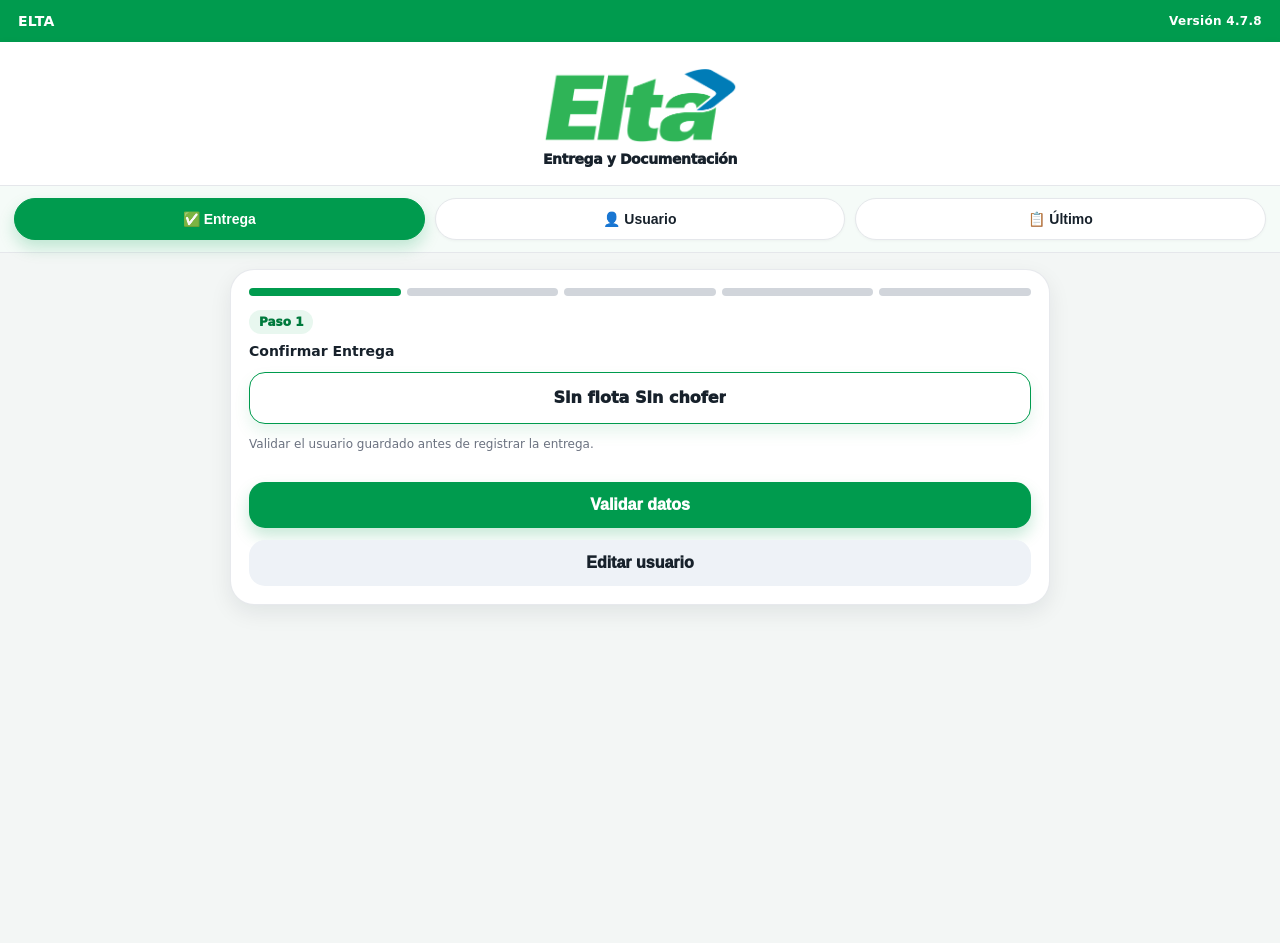
==== index.html @ c251888d "Add files via upload" ====
<!doctype html>
<html lang="es">
<head>
<meta charset="utf-8">
<meta name="viewport" content="width=device-width,initial-scale=1,viewport-fit=cover">
<meta name="theme-color" content="#009B4E">
<link rel="manifest" href="manifest.json">
<link rel="stylesheet" href="style.css">
<title>ELTA Registro de Entregas</title>
</head>
<body class="app-shell" data-version="4.7.8">
<div class="topbar"><span>ELTA</span><span>Versión 4.7.8</span></div>
<header>
  <div class="logoText">ELTA</div>
  
  <div class="subtitle">Entrega y Documentación</div>
  
</header>

<nav>
  <button id="btn-entrega" onclick="show('entrega')">✅ Entrega</button>
  <button id="btn-usuario" onclick="show('usuario')">👤 Usuario</button>
  <button id="btn-ultimo" onclick="show('ultimo')">📋 Último</button>
</nav>

<main>
<section id="entrega">
  <div class="card">
    <div class="progress"><div class="dot on"></div><div class="dot" id="p2"></div><div class="dot" id="p3"></div><div class="dot" id="p4"></div><div class="dot" id="p5"></div></div>
    <span class="stepPill" id="stepPillText">Paso 1</span>
    <h2 id="stepTitle">Confirmar Entrega</h2>
    <div id="stepContent"></div>
  </div>
</section>

<section id="usuario" class="hidden">
  <div class="card">
    <h2>Usuario</h2>
    <label>Número de flota</label>
    <input id="userFleet" placeholder="Ej: 103">
    <label>Nombre de chofer</label>
    <input id="userDriver" placeholder="Nombre y apellido">
    <label>Número de WhatsApp destino</label>
    <input id="userPhone" placeholder="Ej: 5491123456789">
    <p class="small">Ingresar el teléfono con código de país, sin +, espacios ni guiones.</p>
    <button class="btn" onclick="saveUser()">Guardar usuario</button>
    <p id="userMsg" class="small"></p>
  </div>
</section>

<section id="ultimo" class="hidden">
  <div class="card">
    <h2>Último Registro</h2>
    <div id="lastBox" class="summary">Todavía no hay registros enviados.</div>
    <button class="btn secondary" onclick="resendLast()">Reenviar por WhatsApp</button>
  </div>
</section>
</main>

<script src="app.js"></script>
</body>
</html>
---- style.css ----
:root {
  --green:#009B4E;
  --green-dark:#007A3D;
  --blue:#08749C;
  --dark:#17212B;
  --muted:#6B7280;
  --bg:#F3F6F5;
  --card:#FFFFFF;
  --border:#E5E7EB;
  --danger:#B91C1C;
  --warn:#B45309;
}
*{box-sizing:border-box;-webkit-tap-highlight-color:transparent}
html,body{margin:0;min-height:100%;background:var(--green);font-family:Inter,system-ui,-apple-system,BlinkMacSystemFont,"Segoe UI",Arial,sans-serif;color:var(--dark)}
body.app-shell{padding-top:env(safe-area-inset-top);padding-bottom:env(safe-area-inset-bottom)}
.topbar{height:42px;background:var(--green);color:#fff;display:flex;align-items:center;justify-content:space-between;padding:0 18px;font-weight:900;letter-spacing:.3px;font-size:14px}
header{background:#fff;padding:18px;text-align:center;border-bottom:1px solid var(--border);box-shadow:0 2px 10px rgba(0,0,0,.05)}
.logoText{width:200px;height:90px;background:url('elta-logo.png') center/contain no-repeat;display:flex;align-items:center;justify-content:center;margin:0 auto 2px;box-shadow:none;border:0;color:transparent;font-size:0}
.title{font-size:20px;font-weight:950;margin:0;line-height:1.15}
.subtitle{color:var(--dark);font-size:28px;font-weight:950;margin-top:6px;line-height:1.08;letter-spacing:-.4px}
.version{font-size:13px;color:var(--green);font-weight:900;margin-top:5px}
nav{position:sticky;top:0;z-index:10;display:grid;grid-template-columns:repeat(3,1fr);gap:10px;padding:12px 14px;background:rgba(255,255,255,.96);backdrop-filter:blur(12px);border-bottom:1px solid var(--border)}
nav button{border:1px solid var(--border);border-radius:999px;padding:12px 8px;font-size:14px;font-weight:900;background:#fff;color:var(--dark);box-shadow:0 1px 3px rgba(0,0,0,.04)}
nav button.active{background:var(--green);color:#fff;border-color:var(--green);box-shadow:0 8px 16px rgba(0,155,78,.22)}
main{background:var(--bg);min-height:calc(100vh - 210px);padding:16px;padding-bottom:36px}
.card{background:var(--card);border:1px solid rgba(229,231,235,.9);border-radius:24px;padding:18px;margin:0 auto 16px;max-width:820px;box-shadow:0 8px 22px rgba(17,24,39,.08)}
h2{font-size:14px;line-height:1.1;margin:0 0 8px;color:var(--dark)}
h3{font-size:15px;margin:10px 0 7px}
label{display:block;margin:12px 0 6px;color:var(--dark);font-size:13px;font-weight:900}
input,select,textarea{width:100%;border:1px solid #D1D5DB;background:#fff;border-radius:16px;padding:14px 15px;min-height:52px;font-size:17px;color:#111827;outline:none}
input:focus,select:focus,textarea:focus{border-color:var(--green);box-shadow:0 0 0 4px rgba(0,155,78,.14)}
textarea{min-height:90px;resize:vertical}
.row{display:grid;grid-template-columns:1fr 1fr;gap:12px}
.btn,button.btn{width:100%;border:0;border-radius:16px;padding:14px 16px;margin-top:12px;background:var(--green);color:#fff;font-weight:950;font-size:16px;box-shadow:0 8px 16px rgba(0,155,78,.22)}
.btn.secondary{background:var(--blue);box-shadow:0 8px 16px rgba(8,116,156,.18)}
.btn.light{background:#EEF2F7;color:var(--dark);box-shadow:none}
.btn.danger{background:var(--danger);box-shadow:0 8px 16px rgba(185,28,28,.16)}
.small{color:var(--muted);font-size:12px;line-height:1.35}
.ok{color:var(--green);font-weight:900}
.warnText{color:var(--warn);font-weight:900}
.hidden{display:none!important}
.stepPill{display:inline-flex;align-items:center;justify-content:center;background:#E8F7EF;color:var(--green-dark);border-radius:999px;padding:6px 10px;font-weight:950;font-size:12px;margin-bottom:8px}
.summary{background:#F8FAFC;border:1px dashed #CBD5E1;border-radius:18px;padding:12px;white-space:pre-wrap;font-size:14px;line-height:1.45}
.chip{display:inline-flex;align-items:center;gap:8px;background:#F1F5F9;border:1px solid #E2E8F0;border-radius:999px;padding:8px 10px;margin:5px 5px 0 0;font-weight:800;font-size:13px}
.chip button{border:0;background:transparent;color:var(--danger);font-weight:950;font-size:16px}
.statgrid{display:grid;grid-template-columns:repeat(2,1fr);gap:10px}
.stat{background:#F8FAFC;border:1px solid #E5E7EB;border-radius:18px;padding:12px;text-align:center}
.stat b{font-size:20px}
.progress{display:grid;grid-template-columns:repeat(5,1fr);gap:6px;margin-bottom:14px}
.dot{height:8px;border-radius:999px;background:#D1D5DB}
.dot.on{background:var(--green)}
video{width:100%;border-radius:18px;background:#000;margin-top:12px}
@media(max-width:560px){.row{grid-template-columns:1fr} nav button{font-size:13px;padding:11px 5px}.card{border-radius:22px;padding:16px}}

.stepHint{font-size:12px;color:var(--muted);line-height:1.35}.destInfo{font-size:13px;color:var(--dark);font-weight:800;margin-top:8px}.debugDest{font-size:11px;color:#6B7280;margin-top:8px}

.compactInfo{
  font-size:12px;
  font-weight:800;
  line-height:1.35;
}





@media(max-width:360px){
  
}

.userLine{
  display:grid;
  grid-template-columns:1fr 1fr;
  gap:12px;
  align-items:stretch;
  margin-top:12px;
}
.userBox{
  background:#FFFFFF;
  border:1px solid var(--green);
  border-radius:16px;
  min-height:52px;
  height:52px;
  padding:8px 12px;
  display:flex;
  flex-direction:column;
  justify-content:center;
  box-shadow:0 8px 16px rgba(0,155,78,.10);
}
.userBox span{
  font-size:11px;
  color:#6B7280;
  font-weight:900;
  line-height:1;
}
.userBox b{
  font-size:16px;
  color:#17212B;
  font-weight:950;
  line-height:1.15;
  white-space:nowrap;
  overflow:hidden;
  text-overflow:ellipsis;
}
@media(max-width:360px){
  .userLine{grid-template-columns:1fr 1fr;gap:8px}
  .userBox{padding:8px 8px}
  .userBox b{font-size:14px}
  .subtitle{font-size:24px}
}

.unifiedUserBox{
  width:100%;
  background:#FFFFFF;
  border:1px solid var(--green);
  border-radius:16px;
  min-height:52px;
  height:52px;
  padding:8px 12px;
  display:flex;
  align-items:center;
  justify-content:center;
  box-shadow:0 8px 16px rgba(0,155,78,.10);
  margin-top:12px;
}
.unifiedUserBox b{
  font-size:16px;
  color:#17212B;
  font-weight:950;
  line-height:1.15;
  text-align:center;
  white-space:nowrap;
  overflow:hidden;
  text-overflow:ellipsis;
  max-width:100%;
}
@media(max-width:360px){
  .unifiedUserBox b{font-size:14px}
}


/* V7 - Campo unico Flota .- Chofer */
.userLine,
.statgrid{
  display:none !important;
}
.unifiedUserBox{
  width:100%;
  background:#FFFFFF;
  border:1px solid var(--green);
  border-radius:16px;
  min-height:52px;
  height:52px;
  padding:8px 12px;
  display:flex !important;
  align-items:center;
  justify-content:center;
  box-shadow:0 8px 16px rgba(0,155,78,.10);
  margin-top:12px;
  margin-bottom:8px;
}
.unifiedUserBox b{
  font-size:16px;
  color:#17212B;
  font-weight:950;
  line-height:1.15;
  text-align:center;
  white-space:nowrap;
  overflow:hidden;
  text-overflow:ellipsis;
  max-width:100%;
}
.topbar span:last-child{
  font-size:12px;
  font-weight:900;
}
@media(max-width:360px){
  .unifiedUserBox b{font-size:14px}
}


/* V9 - destino entrega y volver */
.destinoEntregaCard{
  background:#E9FBEF;
  border:1.5px solid #8FD19E;
  border-radius:14px;
  padding:14px 16px;
  margin-top:10px;
  color:#2E7D32;
  line-height:1.22;
}
.destinoEntregaCard .destLabel{
  font-size:17px;
  font-weight:800;
  margin-bottom:4px;
}
.destinoEntregaCard .destName{
  font-size:19px;
  font-weight:950;
  text-transform:uppercase;
  margin-bottom:4px;
}
.destinoEntregaCard .destMeta{
  font-size:17px;
  font-weight:500;
}
.btn.back{
  background:#EEF2F7;
  color:#17212B;
  box-shadow:none;
  border:1px solid #CBD5E1;
}
.stepActions{
  display:grid;
  grid-template-columns:1fr 1fr;
  gap:10px;
}
@media(max-width:420px){
  .destinoEntregaCard .destLabel{font-size:16px}
  .destinoEntregaCard .destName{font-size:17px}
  .destinoEntregaCard .destMeta{font-size:16px}
}


.destStreet{
  font-size:16px;
  font-weight:700;
  color:#2E7D32;
  margin-top:3px;
}

.stepPill{letter-spacing:0.2px;word-spacing:3px;}


/* V2.1 - correcciones visuales */
.stepPill{
  display:inline-flex !important;
  align-items:center !important;
  gap:6px !important;
  white-space:nowrap !important;
  letter-spacing:0 !important;
  word-spacing:normal !important;
}
.stepPill #stepNum{
  display:inline-block !important;
  min-width:18px !important;
  text-align:center !important;
}
.destStreet,
.destAddress{
  font-size:16px !important;
  font-weight:700 !important;
  color:#2E7D32 !important;
  margin-top:4px !important;
  line-height:1.25 !important;
}


/* FIX DEFINITIVO PASOS SIN ESPACIOS */
.stepPill{
  display:inline-block !important;
  background:#E8F7EF !important;
  color:#007A3D !important;
  border-radius:999px !important;
  padding:6px 10px !important;
  margin:0 0 8px 0 !important;
  font-size:12px !important;
  font-weight:950 !important;
  line-height:1 !important;
  white-space:nowrap !important;
  letter-spacing:0 !important;
  word-spacing:0 !important;
  min-width:0 !important;
  width:auto !important;
}
#stepNum{
  display:none !important;
}

/* V2.9 - titulo reducido para APK */
.subtitle{
  font-size:14px !important;
  line-height:1.1 !important;
  margin-top:2px !important;
}


/* V3.1 Documento */
.docBox{background:#F8FAFC;border:1px dashed #94A3B8;border-radius:16px;padding:14px;margin-top:12px}
.docName{font-size:14px;font-weight:900;color:#17212B;margin-top:8px;word-break:break-word}
.docPreview{max-width:100%;max-height:260px;border-radius:14px;margin-top:10px;display:none}
.fileInput{width:100%;border:1px solid #D1D5DB;background:#fff;border-radius:16px;padding:14px 15px;font-size:15px}


/* V3.5 Documentos multiples */
.docList{
  margin-top:10px;
  display:flex;
  flex-direction:column;
  gap:8px;
}
.docItem{
  background:#FFFFFF;
  border:1px solid #D1D5DB;
  border-radius:12px;
  padding:10px 12px;
  font-size:13px;
  font-weight:800;
  color:#17212B;
  word-break:break-word;
}
.docNote{
  font-size:12px;
  color:#6B7280;
  line-height:1.35;
  margin-top:8px;
}


/* V4.1 navegacion entre pasos */
.stepActions{
  display:grid !important;
  grid-template-columns:1fr 1fr;
  gap:12px;
  margin-top:18px;
}
.btn.back{
  background:#E5E7EB !important;
  color:#111827 !important;
  box-shadow:none !important;
  border:1px solid #CBD5E1 !important;
}


/* V4.2 navegación corregida */
.stepPill{
  display:inline-block !important;
  background:#E8F7EF !important;
  color:#007A3D !important;
  border-radius:999px !important;
  padding:6px 10px !important;
  margin:0 0 10px 0 !important;
  font-size:12px !important;
  font-weight:950 !important;
  line-height:1 !important;
  white-space:nowrap !important;
}
.stepActions{
  display:grid !important;
  grid-template-columns:1fr 1fr;
  gap:12px;
  margin-top:18px;
}
.stepActions.single{
  grid-template-columns:1fr;
}
.btn.back{
  background:#E5E7EB !important;
  color:#111827 !important;
  box-shadow:none !important;
  border:1px solid #CBD5E1 !important;
}
.navError{
  color:#B91C1C;
  font-weight:900;
  font-size:13px;
  margin-top:8px;
}
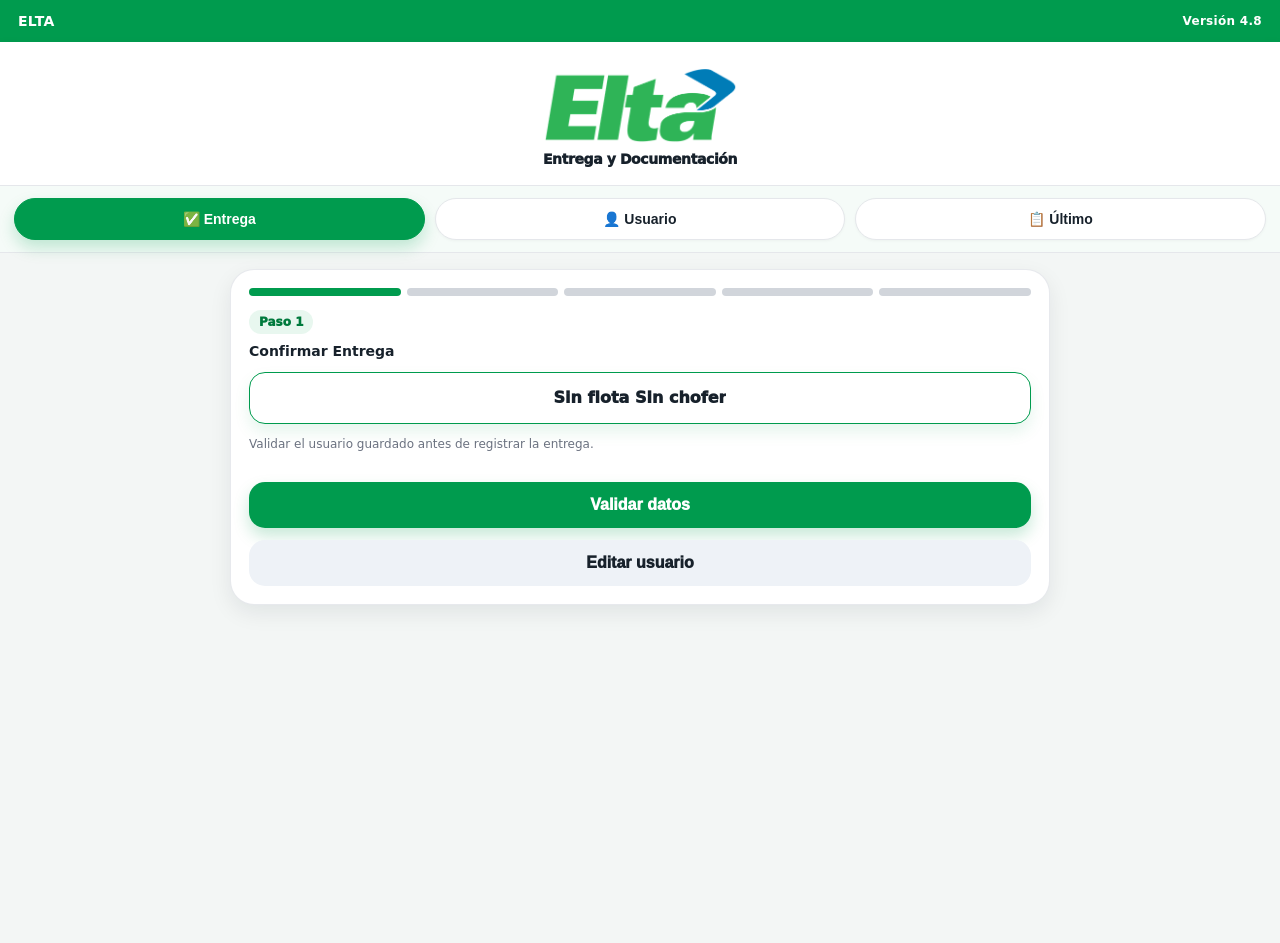
==== commit 665d3bf2: "Add files via upload" ====
--- a/index.html
+++ b/index.html
@@ -8,8 +8,8 @@
 <link rel="stylesheet" href="style.css">
 <title>ELTA Registro de Entregas</title>
 </head>
-<body class="app-shell" data-version="4.7.8">
-<div class="topbar"><span>ELTA</span><span>Versión 4.7.8</span></div>
+<body class="app-shell" data-version="4.8">
+<div class="topbar"><span>ELTA</span><span>Versión 4.8</span></div>
 <header>
   <div class="logoText">ELTA</div>
   
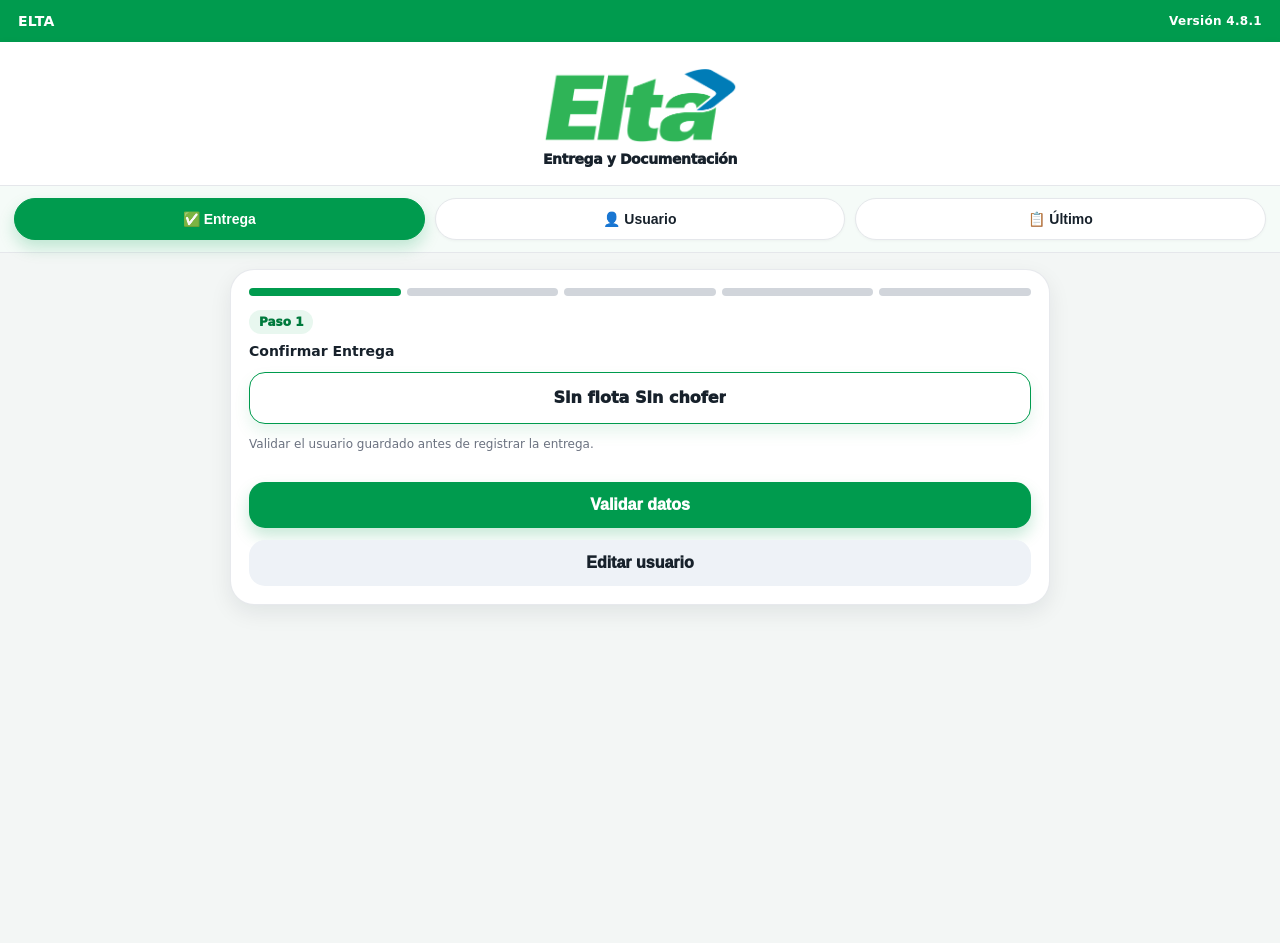
==== commit 69f14036: "Add files via upload" ====
--- a/index.html
+++ b/index.html
@@ -8,8 +8,8 @@
 <link rel="stylesheet" href="style.css">
 <title>ELTA Registro de Entregas</title>
 </head>
-<body class="app-shell" data-version="4.8">
-<div class="topbar"><span>ELTA</span><span>Versión 4.8</span></div>
+<body class="app-shell" data-version="4.8.1">
+<div class="topbar"><span>ELTA</span><span>Versión 4.8.1</span></div>
 <header>
   <div class="logoText">ELTA</div>
   
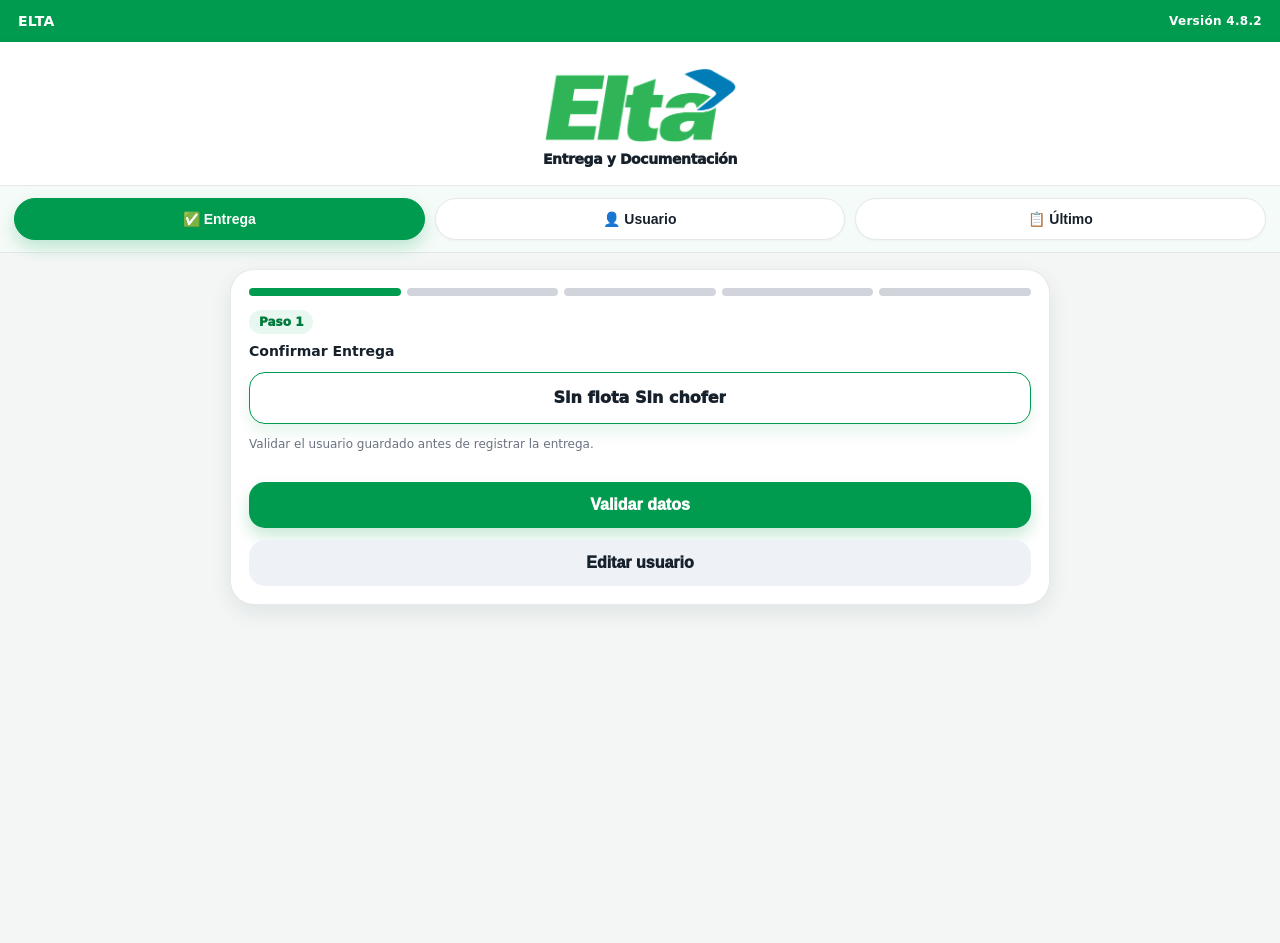
==== commit f187113a: "Add files via upload" ====
--- a/index.html
+++ b/index.html
@@ -8,8 +8,8 @@
 <link rel="stylesheet" href="style.css">
 <title>ELTA Registro de Entregas</title>
 </head>
-<body class="app-shell" data-version="4.8.1">
-<div class="topbar"><span>ELTA</span><span>Versión 4.8.1</span></div>
+<body class="app-shell" data-version="4.8.2">
+<div class="topbar"><span>ELTA</span><span>Versión 4.8.2</span></div>
 <header>
   <div class="logoText">ELTA</div>
   
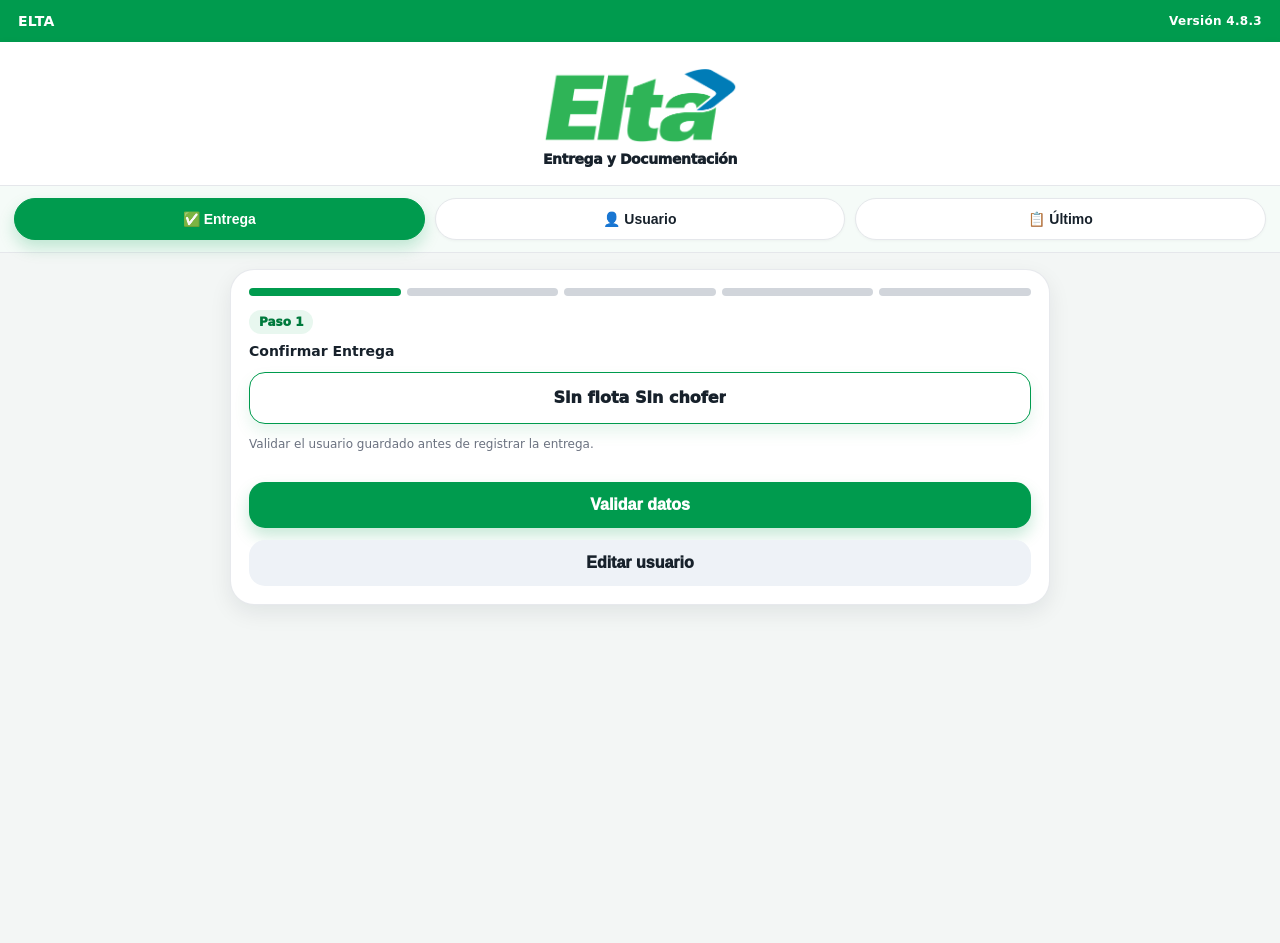
==== commit 0260a86c: "Add files via upload" ====
--- a/index.html
+++ b/index.html
@@ -8,8 +8,8 @@
 <link rel="stylesheet" href="style.css">
 <title>ELTA Registro de Entregas</title>
 </head>
-<body class="app-shell" data-version="4.8.2">
-<div class="topbar"><span>ELTA</span><span>Versión 4.8.2</span></div>
+<body class="app-shell" data-version="4.8.3">
+<div class="topbar"><span>ELTA</span><span>Versión 4.8.3</span></div>
 <header>
   <div class="logoText">ELTA</div>
   
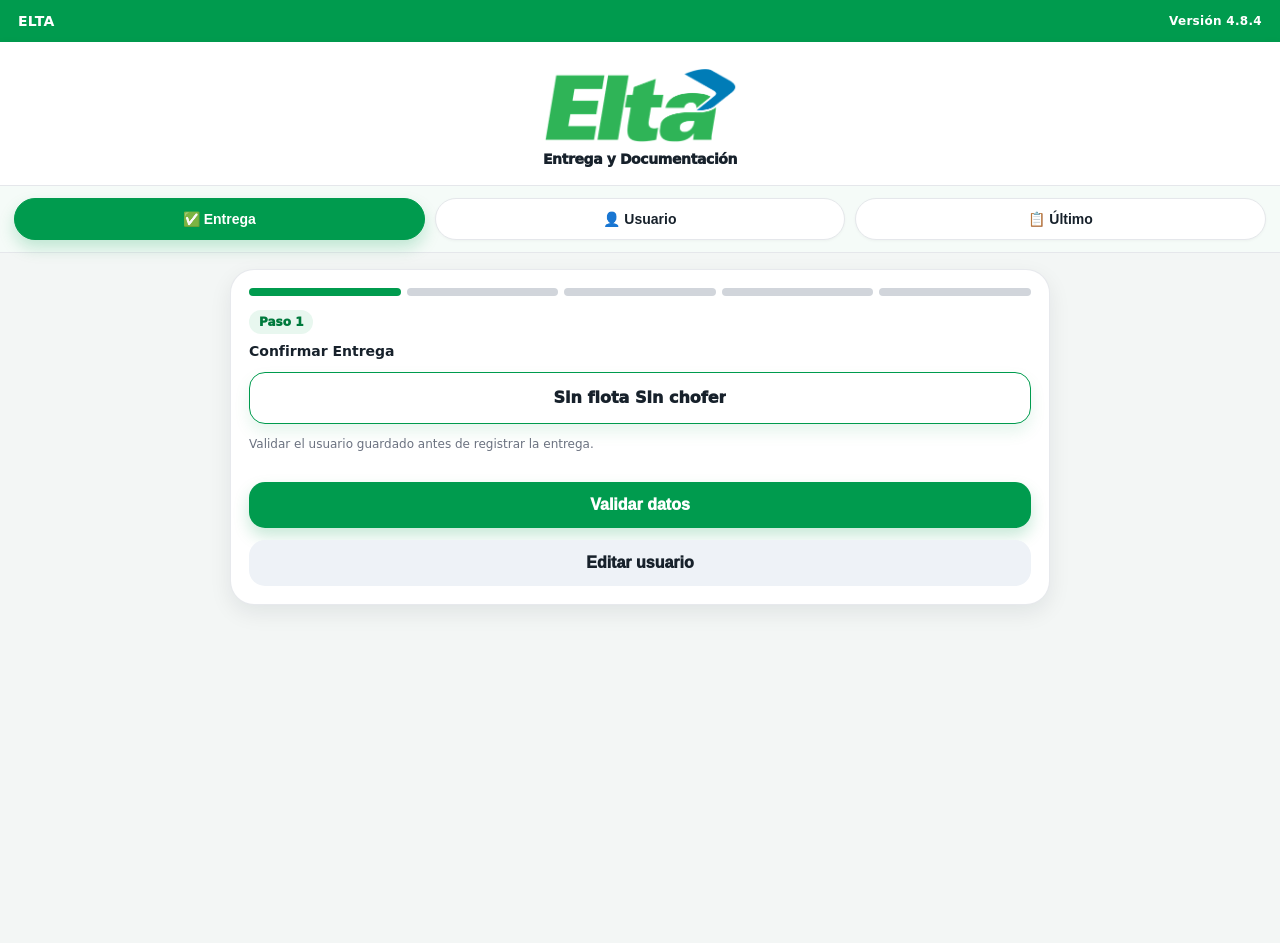
==== commit afe9652c: "Add files via upload" ====
--- a/index.html
+++ b/index.html
@@ -8,8 +8,8 @@
 <link rel="stylesheet" href="style.css">
 <title>ELTA Registro de Entregas</title>
 </head>
-<body class="app-shell" data-version="4.8.3">
-<div class="topbar"><span>ELTA</span><span>Versión 4.8.3</span></div>
+<body class="app-shell" data-version="4.8.4">
+<div class="topbar"><span>ELTA</span><span>Versión 4.8.4</span></div>
 <header>
   <div class="logoText">ELTA</div>
   
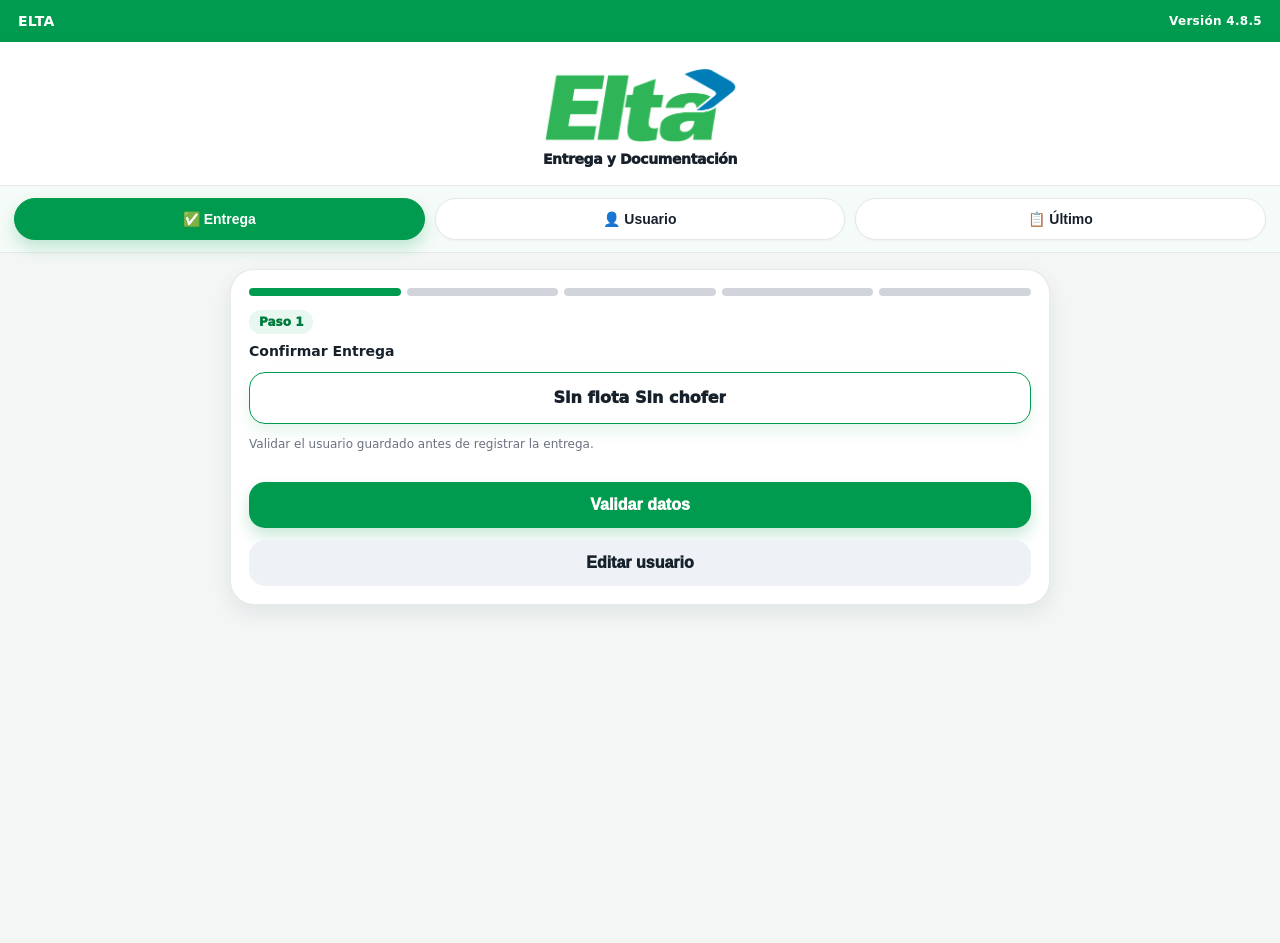
==== commit e46149b7: "Add files via upload" ====
--- a/index.html
+++ b/index.html
@@ -8,8 +8,8 @@
 <link rel="stylesheet" href="style.css">
 <title>ELTA Registro de Entregas</title>
 </head>
-<body class="app-shell" data-version="4.8.4">
-<div class="topbar"><span>ELTA</span><span>Versión 4.8.4</span></div>
+<body class="app-shell" data-version="4.8.5">
+<div class="topbar"><span>ELTA</span><span>Versión 4.8.5</span></div>
 <header>
   <div class="logoText">ELTA</div>
   
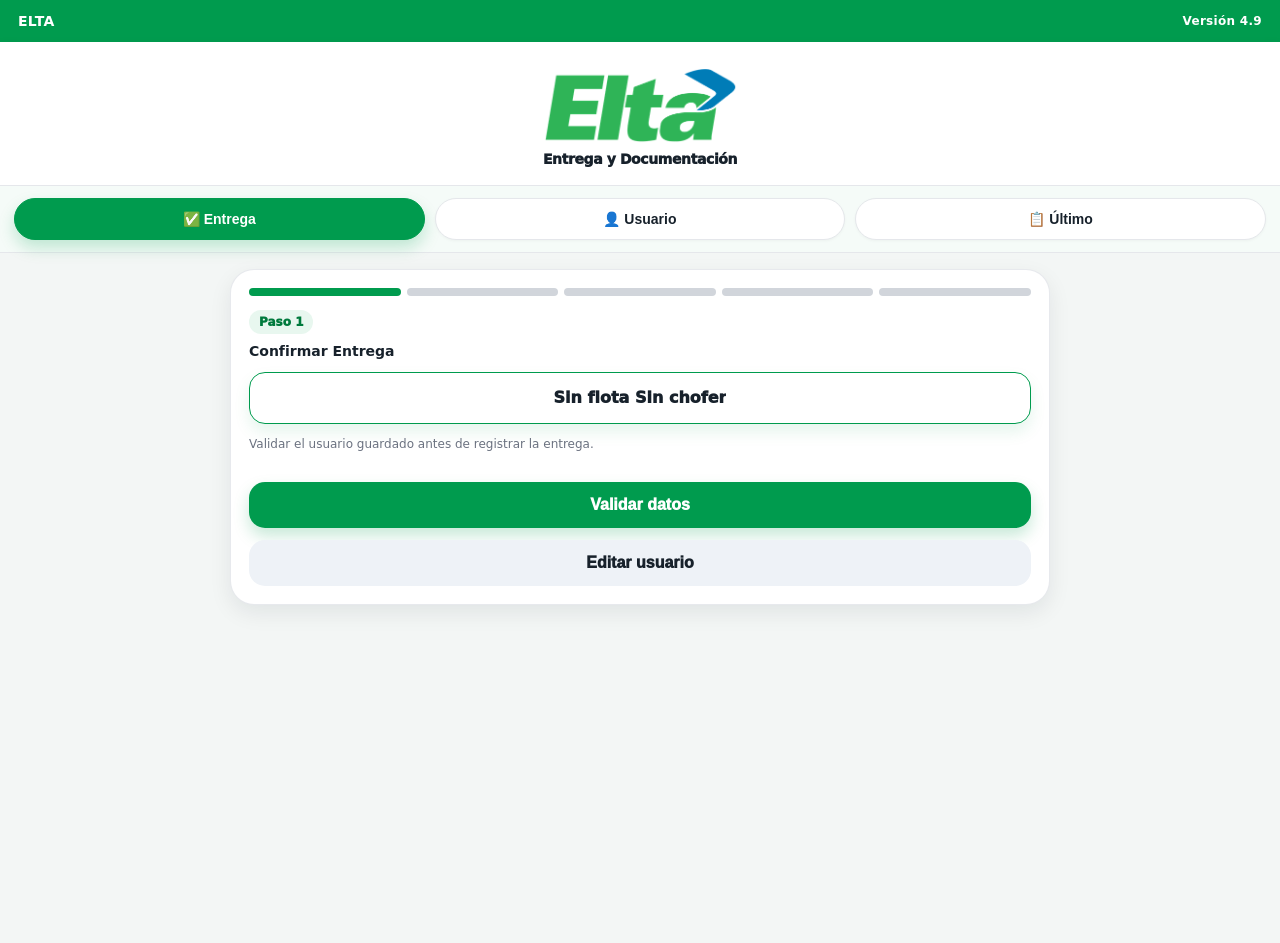
==== commit b5955fd1: "Add files via upload" ====
--- a/index.html
+++ b/index.html
@@ -8,8 +8,8 @@
 <link rel="stylesheet" href="style.css">
 <title>ELTA Registro de Entregas</title>
 </head>
-<body class="app-shell" data-version="4.8.5">
-<div class="topbar"><span>ELTA</span><span>Versión 4.8.5</span></div>
+<body class="app-shell" data-version="4.9">
+<div class="topbar"><span>ELTA</span><span>Versión 4.9</span></div>
 <header>
   <div class="logoText">ELTA</div>
   
